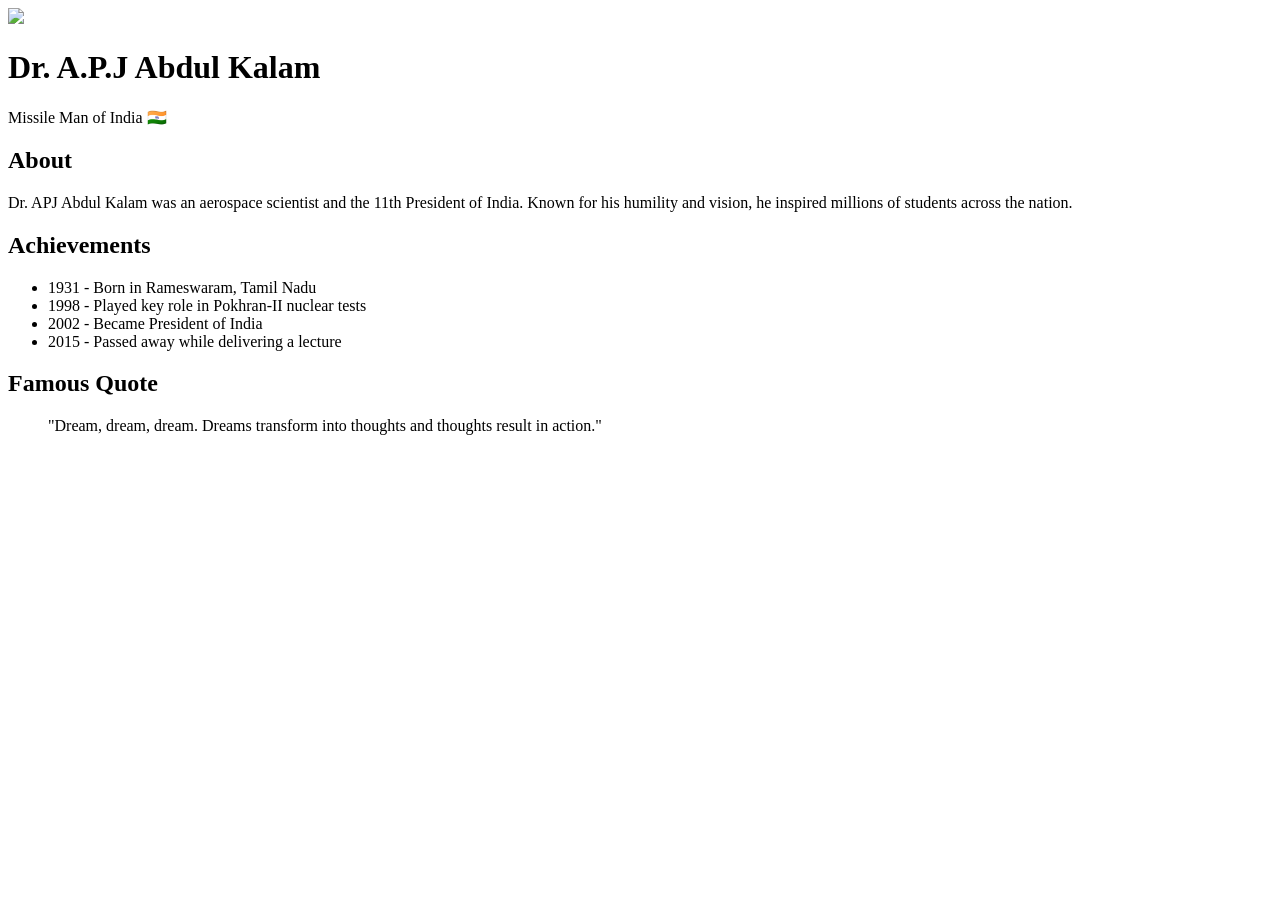
==== Task2_TributePage/index.html @ f4cb4eeb "updated tribute page" ====
<!DOCTYPE html>
<html>
<head>
    <title>Tribute to APJ Abdul Kalam</title>
    <link rel="stylesheet" href="style.css">
</head>
<body>

<div class="container">

    <div class="hero">
        <img src="https://upload.wikimedia.org/wikipedia/commons/9/99/A._P._J._Abdul_Kalam.jpg">
        <h1>Dr. A.P.J Abdul Kalam</h1>
        <p>Missile Man of India 🇮🇳</p>
    </div>

    <div class="section">
        <h2>About</h2>
        <p>
            Dr. APJ Abdul Kalam was an aerospace scientist and the 11th President of India. 
            Known for his humility and vision, he inspired millions of students across the nation.
        </p>
    </div>

    <div class="section">
        <h2>Achievements</h2>
        <ul class="timeline">
            <li>1931 - Born in Rameswaram, Tamil Nadu</li>
            <li>1998 - Played key role in Pokhran-II nuclear tests</li>
            <li>2002 - Became President of India</li>
            <li>2015 - Passed away while delivering a lecture</li>
        </ul>
    </div>

    <div class="section">
        <h2>Famous Quote</h2>
        <blockquote>
            "Dream, dream, dream. Dreams transform into thoughts and thoughts result in action."
        </blockquote>
    </div>

</div>

</body>
</html>
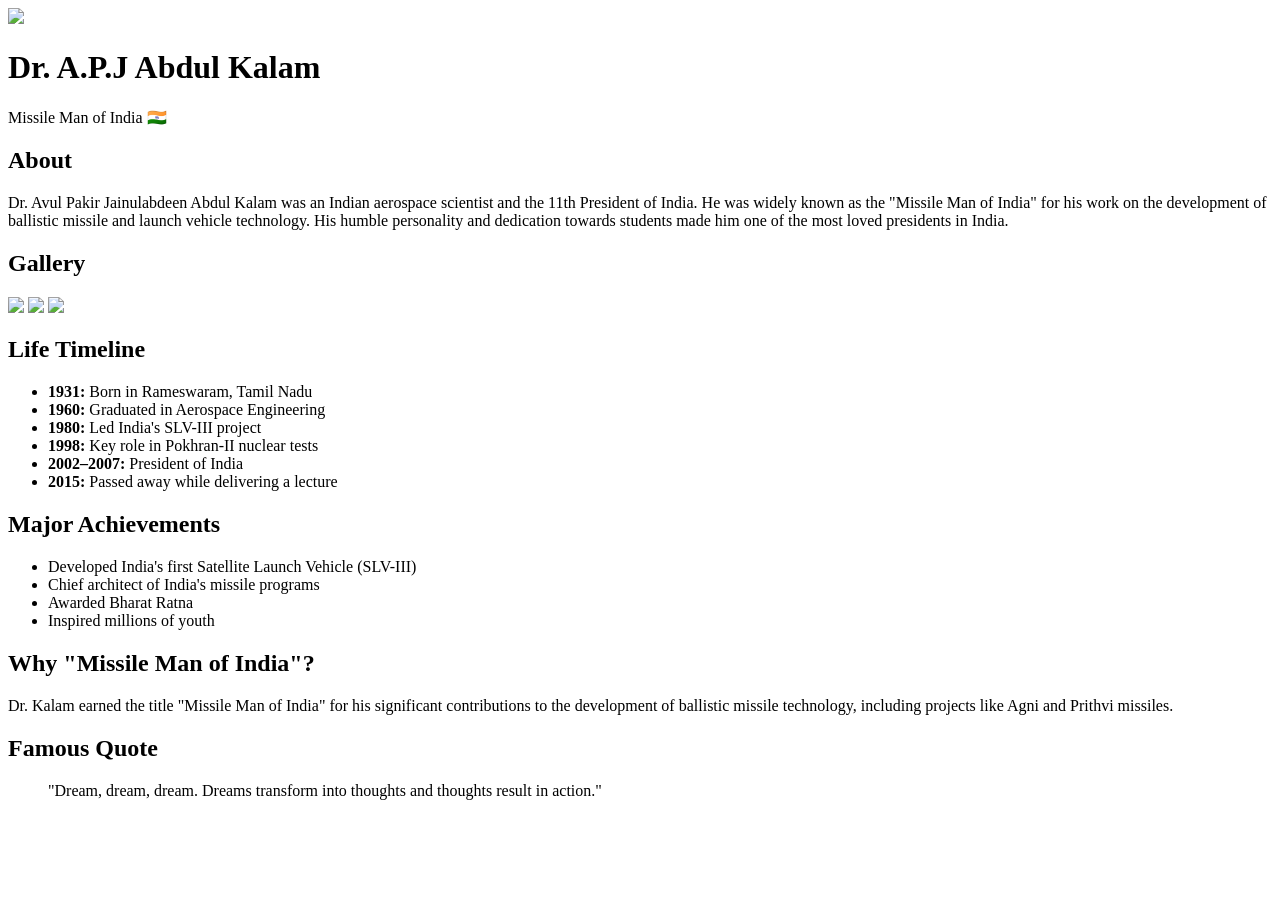
==== commit 7b99bc23: "updated html tribute page" ====
--- a/Task2_TributePage/index.html
+++ b/Task2_TributePage/index.html
@@ -1,37 +1,75 @@
 <!DOCTYPE html>
 <html>
 <head>
-    <title>Tribute to APJ Abdul Kalam</title>
+    <title>Tribute to Dr. APJ Abdul Kalam</title>
     <link rel="stylesheet" href="style.css">
 </head>
 <body>
 
 <div class="container">
 
+    <!-- HERO SECTION -->
     <div class="hero">
         <img src="https://upload.wikimedia.org/wikipedia/commons/9/99/A._P._J._Abdul_Kalam.jpg">
         <h1>Dr. A.P.J Abdul Kalam</h1>
         <p>Missile Man of India 🇮🇳</p>
     </div>
 
+    <!-- ABOUT -->
     <div class="section">
         <h2>About</h2>
         <p>
-            Dr. APJ Abdul Kalam was an aerospace scientist and the 11th President of India. 
-            Known for his humility and vision, he inspired millions of students across the nation.
+            Dr. Avul Pakir Jainulabdeen Abdul Kalam was an Indian aerospace scientist and the 11th President of India.
+            He was widely known as the "Missile Man of India" for his work on the development of ballistic missile and
+            launch vehicle technology. His humble personality and dedication towards students made him one of the most
+            loved presidents in India.
         </p>
     </div>
 
+    <!-- IMAGE GALLERY -->
     <div class="section">
-        <h2>Achievements</h2>
+        <h2>Gallery</h2>
+        <div class="gallery">
+            <img src="https://upload.wikimedia.org/wikipedia/commons/5/55/APJ_Abdul_Kalam_2008.jpg">
+            <img src="https://upload.wikimedia.org/wikipedia/commons/0/02/President_Kalam_in_2003.jpg">
+            <img src="https://upload.wikimedia.org/wikipedia/commons/3/3f/APJ_Abdul_Kalam_2011.jpg">
+        </div>
+    </div>
+
+    <!-- TIMELINE -->
+    <div class="section">
+        <h2>Life Timeline</h2>
         <ul class="timeline">
-            <li>1931 - Born in Rameswaram, Tamil Nadu</li>
-            <li>1998 - Played key role in Pokhran-II nuclear tests</li>
-            <li>2002 - Became President of India</li>
-            <li>2015 - Passed away while delivering a lecture</li>
+            <li><strong>1931:</strong> Born in Rameswaram, Tamil Nadu</li>
+            <li><strong>1960:</strong> Graduated in Aerospace Engineering</li>
+            <li><strong>1980:</strong> Led India's SLV-III project</li>
+            <li><strong>1998:</strong> Key role in Pokhran-II nuclear tests</li>
+            <li><strong>2002–2007:</strong> President of India</li>
+            <li><strong>2015:</strong> Passed away while delivering a lecture</li>
         </ul>
     </div>
 
+    <!-- ACHIEVEMENTS -->
+    <div class="section">
+        <h2>Major Achievements</h2>
+        <ul>
+            <li>Developed India's first Satellite Launch Vehicle (SLV-III)</li>
+            <li>Chief architect of India's missile programs</li>
+            <li>Awarded Bharat Ratna</li>
+            <li>Inspired millions of youth</li>
+        </ul>
+    </div>
+
+    <!-- MISSILE MAN SECTION -->
+    <div class="section highlight">
+        <h2>Why "Missile Man of India"?</h2>
+        <p>
+            Dr. Kalam earned the title "Missile Man of India" for his significant contributions to the development of
+            ballistic missile technology, including projects like Agni and Prithvi missiles.
+        </p>
+    </div>
+
+    <!-- QUOTE -->
     <div class="section">
         <h2>Famous Quote</h2>
         <blockquote>
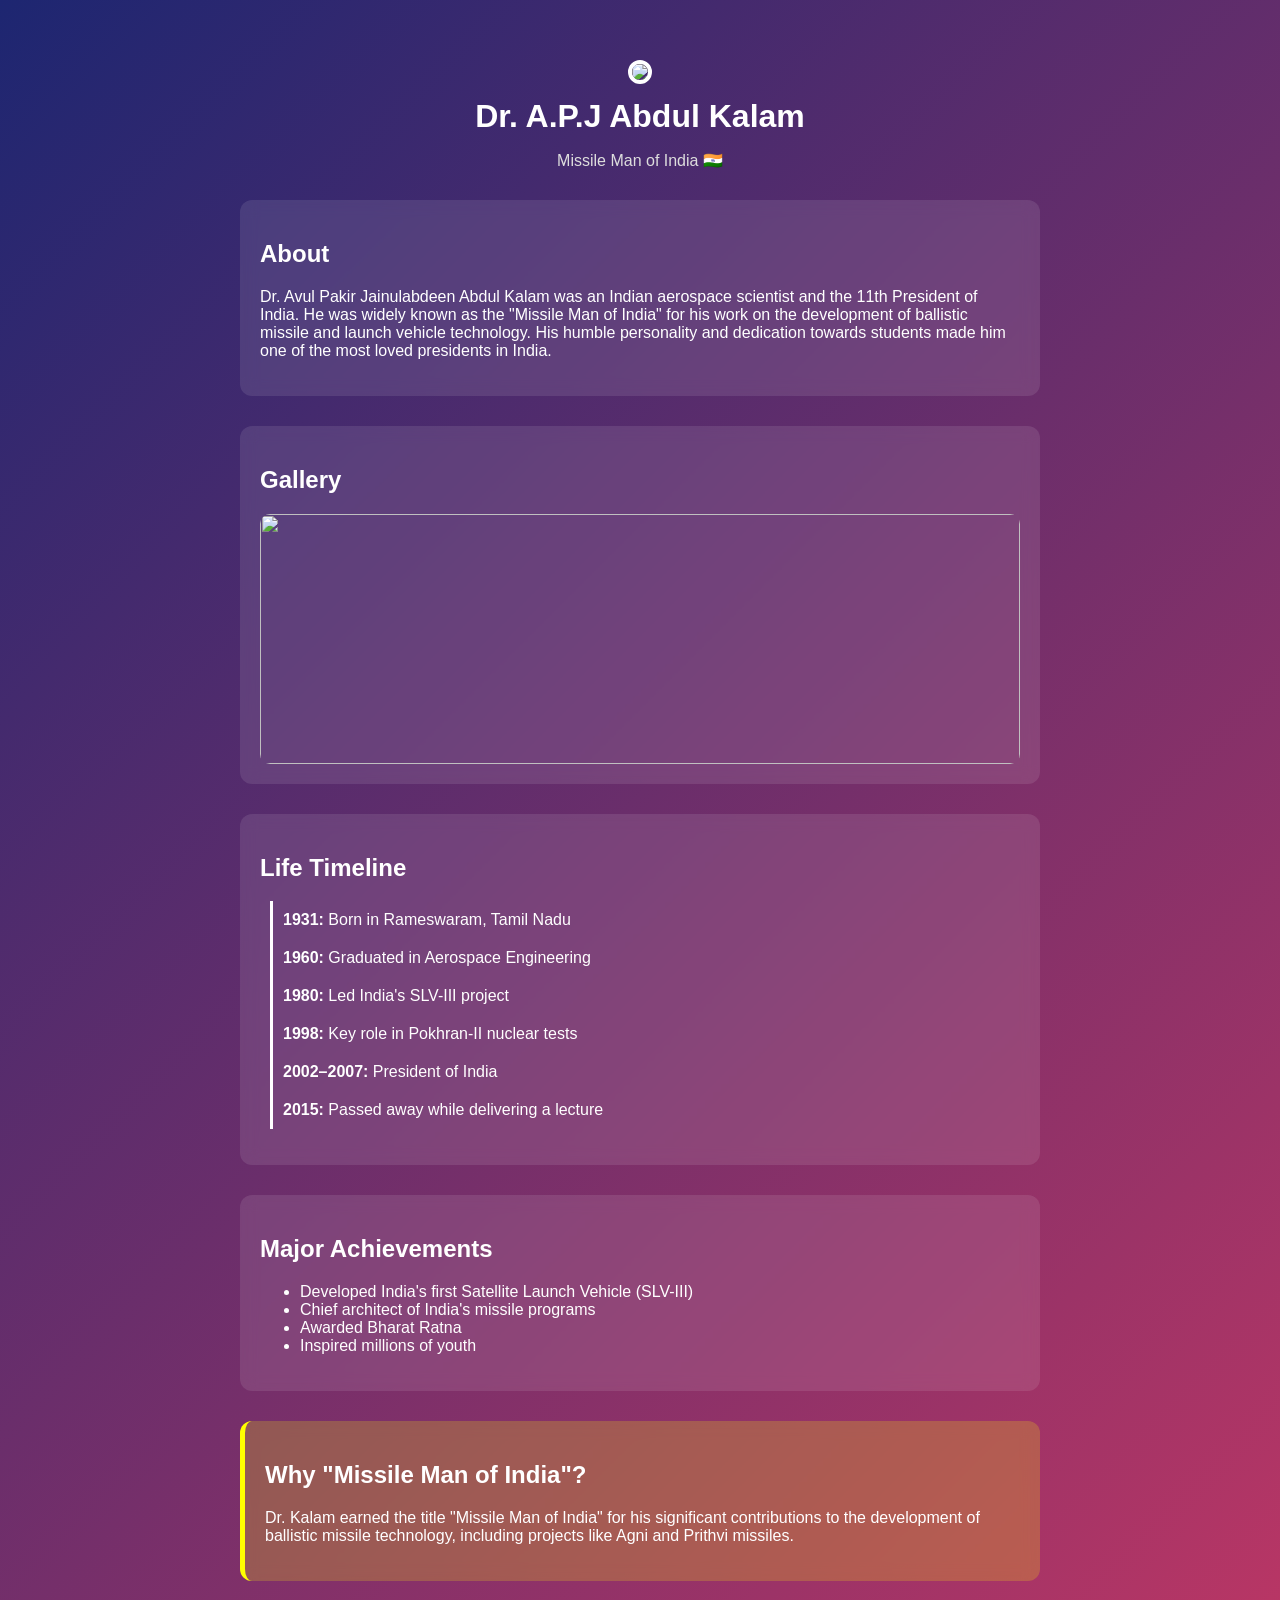
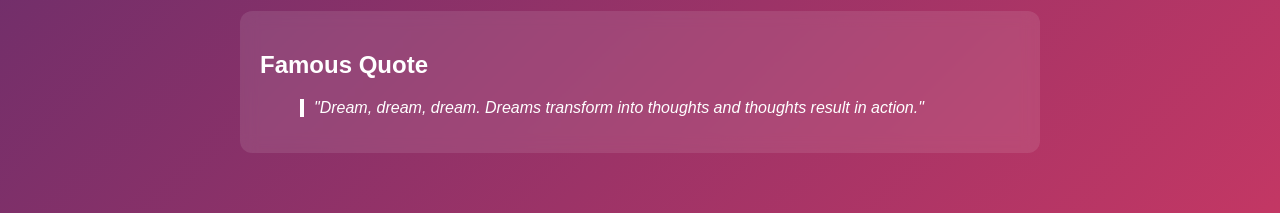
==== commit 47ad998c: "Image slide show added" ====
--- a/Task2_TributePage/index.html
+++ b/Task2_TributePage/index.html
@@ -26,15 +26,18 @@
         </p>
     </div>
 
-    <!-- IMAGE GALLERY -->
     <div class="section">
-        <h2>Gallery</h2>
-        <div class="gallery">
-            <img src="https://upload.wikimedia.org/wikipedia/commons/5/55/APJ_Abdul_Kalam_2008.jpg">
-            <img src="https://upload.wikimedia.org/wikipedia/commons/0/02/President_Kalam_in_2003.jpg">
-            <img src="https://upload.wikimedia.org/wikipedia/commons/3/3f/APJ_Abdul_Kalam_2011.jpg">
-        </div>
+    <h2>Gallery</h2>
+
+    <div class="slider">
+        <img class="slide active" src="APJ kalams img1.jpg">
+        <img class="slide" src="APJ kalams img2.jpg">
+        <img class="slide" src="APJ kalams img3.jpg">
+        <img class="slide" src="APJ kalams img4.jpg">
+        <img class="slide" src="APJ kalams img5.jpg">
     </div>
+
+</div>
 
     <!-- TIMELINE -->
     <div class="section">
@@ -78,6 +81,6 @@
     </div>
 
 </div>
-
+<script src="script.js"></script>
 </body>
 </html>
--- a/Task2_TributePage/style.css
+++ b/Task2_TributePage/style.css
@@ -0,0 +1,99 @@
+body {
+    margin: 0;
+    font-family: 'Segoe UI', sans-serif;
+    background: linear-gradient(135deg, #1d2671, #c33764);
+    color: white;
+}
+
+.container {
+    max-width: 800px;
+    margin: 40px auto;
+    padding: 20px;
+}
+
+.hero {
+    text-align: center;
+    animation: fadeIn 1s ease-in-out;
+}
+
+.hero img {
+    width: 180px;
+    
+    border-radius: 50%;
+    border: 4px solid white;
+}
+
+.hero h1 {
+    margin: 10px 0 5px;
+}
+
+.hero p {
+    color: #ddd;
+}
+
+.section {
+    margin-top: 30px;
+    background: rgba(255,255,255,0.1);
+    padding: 20px;
+    border-radius: 12px;
+    backdrop-filter: blur(8px);
+}
+
+.timeline {
+    list-style: none;
+    padding: 0;
+}
+
+.timeline li {
+    padding: 10px;
+    border-left: 3px solid #fff;
+    margin-left: 10px;
+}
+
+blockquote {
+    font-style: italic;
+    border-left: 4px solid white;
+    padding-left: 10px;
+}
+
+@keyframes fadeIn {
+    from {opacity: 0; transform: translateY(20px);}
+    to {opacity: 1; transform: translateY(0);}
+    
+}
+.gallery {
+    display: flex;
+    gap: 10px;
+    flex-wrap: wrap;
+    justify-content: center;
+}
+
+.gallery img {
+    width: 30%;
+    border-radius: 10px;
+}
+
+.highlight {
+    background: rgba(255, 255, 0, 0.2);
+    border-left: 5px solid yellow;
+}
+.slider {
+    position: relative;
+    width: 100%;
+    height: 250px;
+    overflow: hidden;
+    border-radius: 10px;
+}
+
+.slide {
+    position: absolute;
+    width: 100%;
+    height: 100%;
+    object-fit: cover;
+    opacity: 0;
+    transition: opacity 1s ease;
+}
+
+.slide.active {
+    opacity: 1;
+}
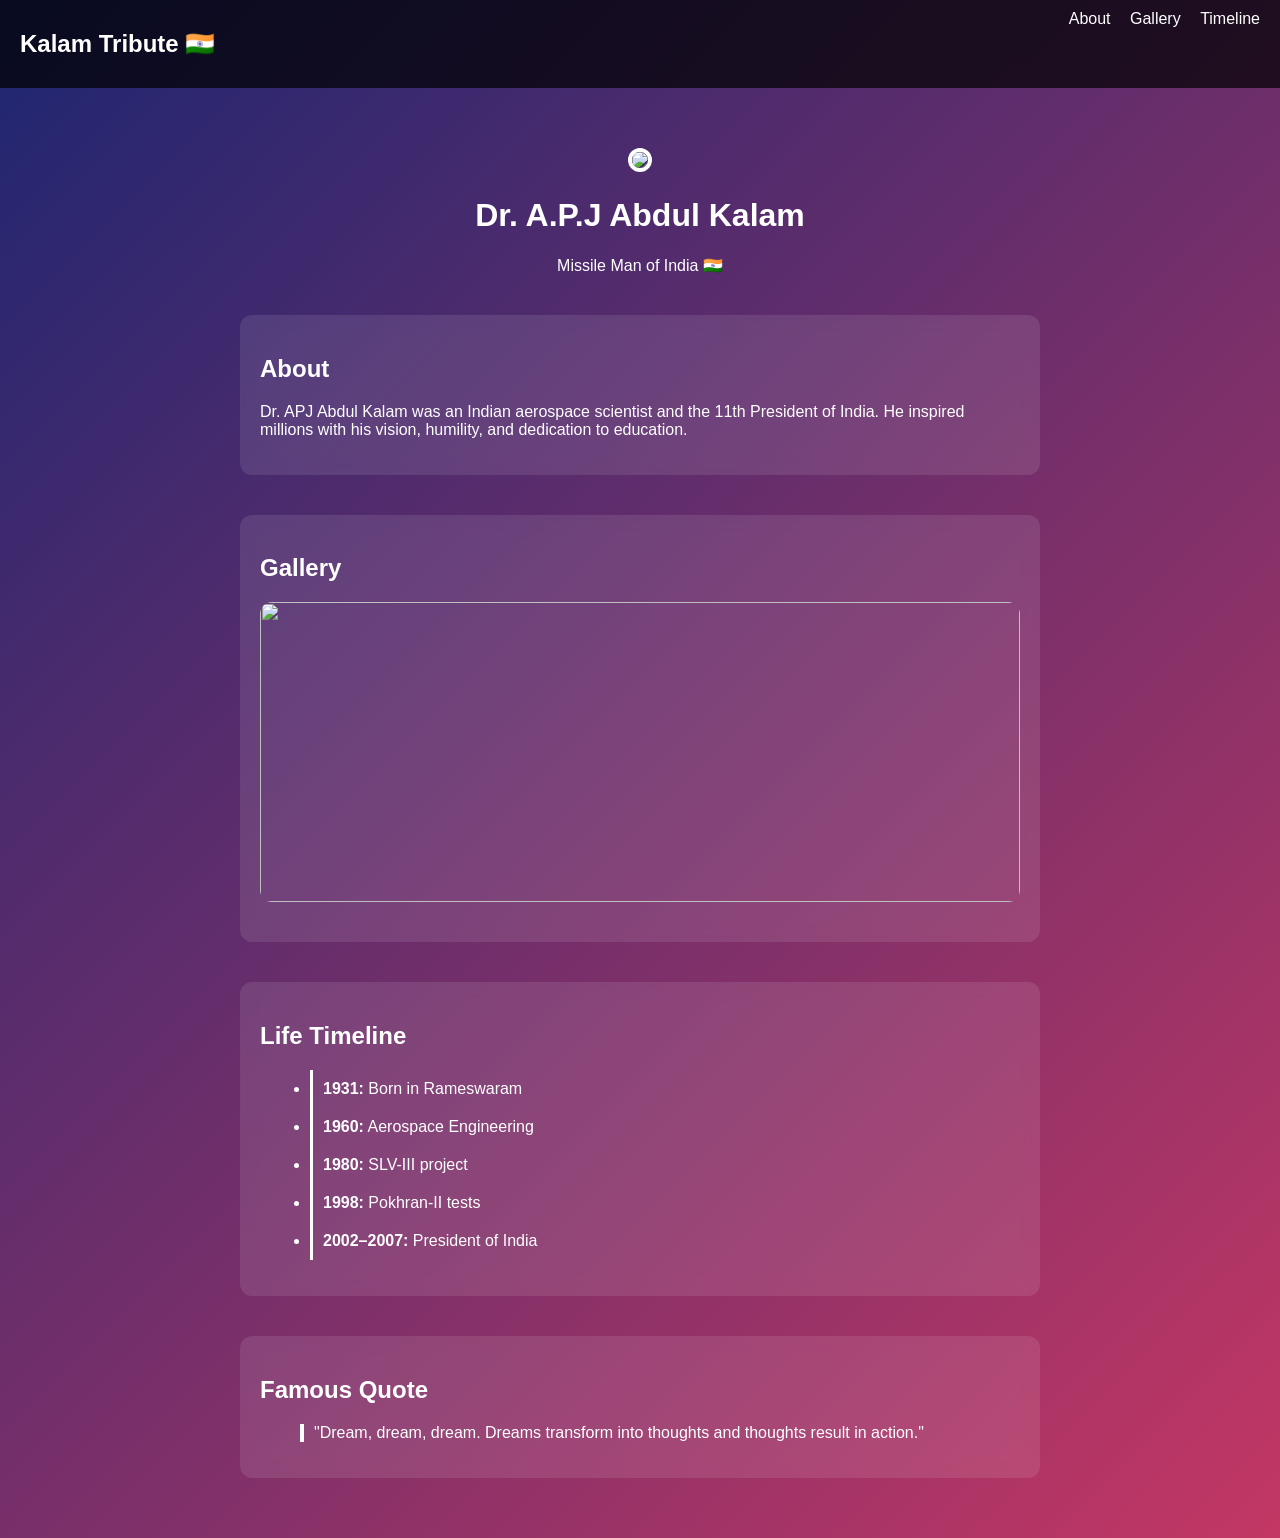
==== commit 43d5ff8d: "Images sliding fix" ====
--- a/Task2_TributePage/index.html
+++ b/Task2_TributePage/index.html
@@ -1,75 +1,62 @@
 <!DOCTYPE html>
 <html>
 <head>
-    <title>Tribute to Dr. APJ Abdul Kalam</title>
+    <title>Tribute to APJ Abdul Kalam</title>
     <link rel="stylesheet" href="style.css">
 </head>
 <body>
 
+<!-- NAVBAR -->
+<nav class="navbar">
+    <h2>Kalam Tribute 🇮🇳</h2>
+    <div>
+        <a href="#about">About</a>
+        <a href="#gallery">Gallery</a>
+        <a href="#timeline">Timeline</a>
+    </div>
+</nav>
+
 <div class="container">
 
-    <!-- HERO SECTION -->
+    <!-- HERO -->
     <div class="hero">
-        <img src="https://upload.wikimedia.org/wikipedia/commons/9/99/A._P._J._Abdul_Kalam.jpg">
+        <img src="img/kalam1.jpg">
         <h1>Dr. A.P.J Abdul Kalam</h1>
         <p>Missile Man of India 🇮🇳</p>
     </div>
 
     <!-- ABOUT -->
-    <div class="section">
+    <div class="section" id="about">
         <h2>About</h2>
         <p>
-            Dr. Avul Pakir Jainulabdeen Abdul Kalam was an Indian aerospace scientist and the 11th President of India.
-            He was widely known as the "Missile Man of India" for his work on the development of ballistic missile and
-            launch vehicle technology. His humble personality and dedication towards students made him one of the most
-            loved presidents in India.
+            Dr. APJ Abdul Kalam was an Indian aerospace scientist and the 11th President of India.
+            He inspired millions with his vision, humility, and dedication to education.
         </p>
     </div>
 
-    <div class="section">
-    <h2>Gallery</h2>
+    <!-- GALLERY SLIDER -->
+    <div class="section" id="gallery">
+        <h2>Gallery</h2>
 
-    <div class="slider">
-        <img class="slide active" src="APJ kalams img1.jpg">
-        <img class="slide" src="APJ kalams img2.jpg">
-        <img class="slide" src="APJ kalams img3.jpg">
-        <img class="slide" src="APJ kalams img4.jpg">
-        <img class="slide" src="APJ kalams img5.jpg">
+        <div class="slider">
+            <img class="slide active" src="img/kalam1.jpg">
+            <img class="slide" src="img/kalam2.jpg">
+            <img class="slide" src="img/kalam3.jpg">
+            <img class="slide" src="img/kalam4.jpg">
+            <img class="slide" src="img/kalam5.jpg">
+        </div>
     </div>
 
-</div>
-
     <!-- TIMELINE -->
-    <div class="section">
+    <div class="section" id="timeline">
         <h2>Life Timeline</h2>
         <ul class="timeline">
-            <li><strong>1931:</strong> Born in Rameswaram, Tamil Nadu</li>
-            <li><strong>1960:</strong> Graduated in Aerospace Engineering</li>
-            <li><strong>1980:</strong> Led India's SLV-III project</li>
-            <li><strong>1998:</strong> Key role in Pokhran-II nuclear tests</li>
+            <li><strong>1931:</strong> Born in Rameswaram</li>
+            <li><strong>1960:</strong> Aerospace Engineering</li>
+            <li><strong>1980:</strong> SLV-III project</li>
+            <li><strong>1998:</strong> Pokhran-II tests</li>
             <li><strong>2002–2007:</strong> President of India</li>
-            <li><strong>2015:</strong> Passed away while delivering a lecture</li>
         </ul>
-    </div>
-
-    <!-- ACHIEVEMENTS -->
-    <div class="section">
-        <h2>Major Achievements</h2>
-        <ul>
-            <li>Developed India's first Satellite Launch Vehicle (SLV-III)</li>
-            <li>Chief architect of India's missile programs</li>
-            <li>Awarded Bharat Ratna</li>
-            <li>Inspired millions of youth</li>
-        </ul>
-    </div>
-
-    <!-- MISSILE MAN SECTION -->
-    <div class="section highlight">
-        <h2>Why "Missile Man of India"?</h2>
-        <p>
-            Dr. Kalam earned the title "Missile Man of India" for his significant contributions to the development of
-            ballistic missile technology, including projects like Agni and Prithvi missiles.
-        </p>
     </div>
 
     <!-- QUOTE -->
@@ -81,6 +68,8 @@
     </div>
 
 </div>
+
 <script src="script.js"></script>
+
 </body>
 </html>
--- a/Task2_TributePage/style.css
+++ b/Task2_TributePage/style.css
@@ -3,14 +3,38 @@
     font-family: 'Segoe UI', sans-serif;
     background: linear-gradient(135deg, #1d2671, #c33764);
     color: white;
+    scroll-behavior: smooth;
 }
 
+/* NAVBAR */
+.navbar {
+    position: sticky;
+    top: 0;
+    background: rgba(0,0,0,0.7);
+    padding: 10px 20px;
+    display: flex;
+    justify-content: space-between;
+    z-index: 1000;
+}
+
+.navbar a {
+    color: white;
+    margin-left: 15px;
+    text-decoration: none;
+}
+
+.navbar a:hover {
+    text-decoration: underline;
+}
+
+/* CONTAINER */
 .container {
     max-width: 800px;
     margin: 40px auto;
     padding: 20px;
 }
 
+/* HERO */
 .hero {
     text-align: center;
     animation: fadeIn 1s ease-in-out;
@@ -18,71 +42,37 @@
 
 .hero img {
     width: 180px;
-    
     border-radius: 50%;
     border: 4px solid white;
 }
 
-.hero h1 {
-    margin: 10px 0 5px;
+/* SECTIONS */
+.section {
+    position: relative;
+    margin-top: 40px;
+    padding: 20px;
+    background: rgba(255,255,255,0.1);
+    border-radius: 12px;
+    backdrop-filter: blur(8px);
+    opacity: 0;
+    transform: translateY(30px);
+    transition: 0.6s;
 }
 
-.hero p {
-    color: #ddd;
+.section.show {
+    opacity: 1;
+    transform: translateY(0);
 }
 
-.section {
-    margin-top: 30px;
-    background: rgba(255,255,255,0.1);
-    padding: 20px;
-    border-radius: 12px;
-    backdrop-filter: blur(8px);
-}
-
-.timeline {
-    list-style: none;
-    padding: 0;
-}
-
-.timeline li {
-    padding: 10px;
-    border-left: 3px solid #fff;
-    margin-left: 10px;
-}
-
-blockquote {
-    font-style: italic;
-    border-left: 4px solid white;
-    padding-left: 10px;
-}
-
-@keyframes fadeIn {
-    from {opacity: 0; transform: translateY(20px);}
-    to {opacity: 1; transform: translateY(0);}
-    
-}
-.gallery {
-    display: flex;
-    gap: 10px;
-    flex-wrap: wrap;
-    justify-content: center;
-}
-
-.gallery img {
-    width: 30%;
-    border-radius: 10px;
-}
-
-.highlight {
-    background: rgba(255, 255, 0, 0.2);
-    border-left: 5px solid yellow;
-}
+/* SLIDER */
 .slider {
     position: relative;
     width: 100%;
-    height: 250px;
+    height: 300px;
     overflow: hidden;
-    border-radius: 10px;
+    border-radius: 12px;
+    margin-top: 10px;
+    margin-bottom: 20px;
 }
 
 .slide {
@@ -91,9 +81,28 @@
     height: 100%;
     object-fit: cover;
     opacity: 0;
-    transition: opacity 1s ease;
+    transition: opacity 1s ease-in-out;
 }
 
 .slide.active {
     opacity: 1;
+}
+
+/* TIMELINE */
+.timeline li {
+    padding: 10px;
+    border-left: 3px solid #fff;
+    margin-left: 10px;
+}
+
+/* QUOTE */
+blockquote {
+    border-left: 4px solid white;
+    padding-left: 10px;
+}
+
+/* ANIMATION */
+@keyframes fadeIn {
+    from {opacity: 0; transform: translateY(20px);}
+    to {opacity: 1; transform: translateY(0);}
 }
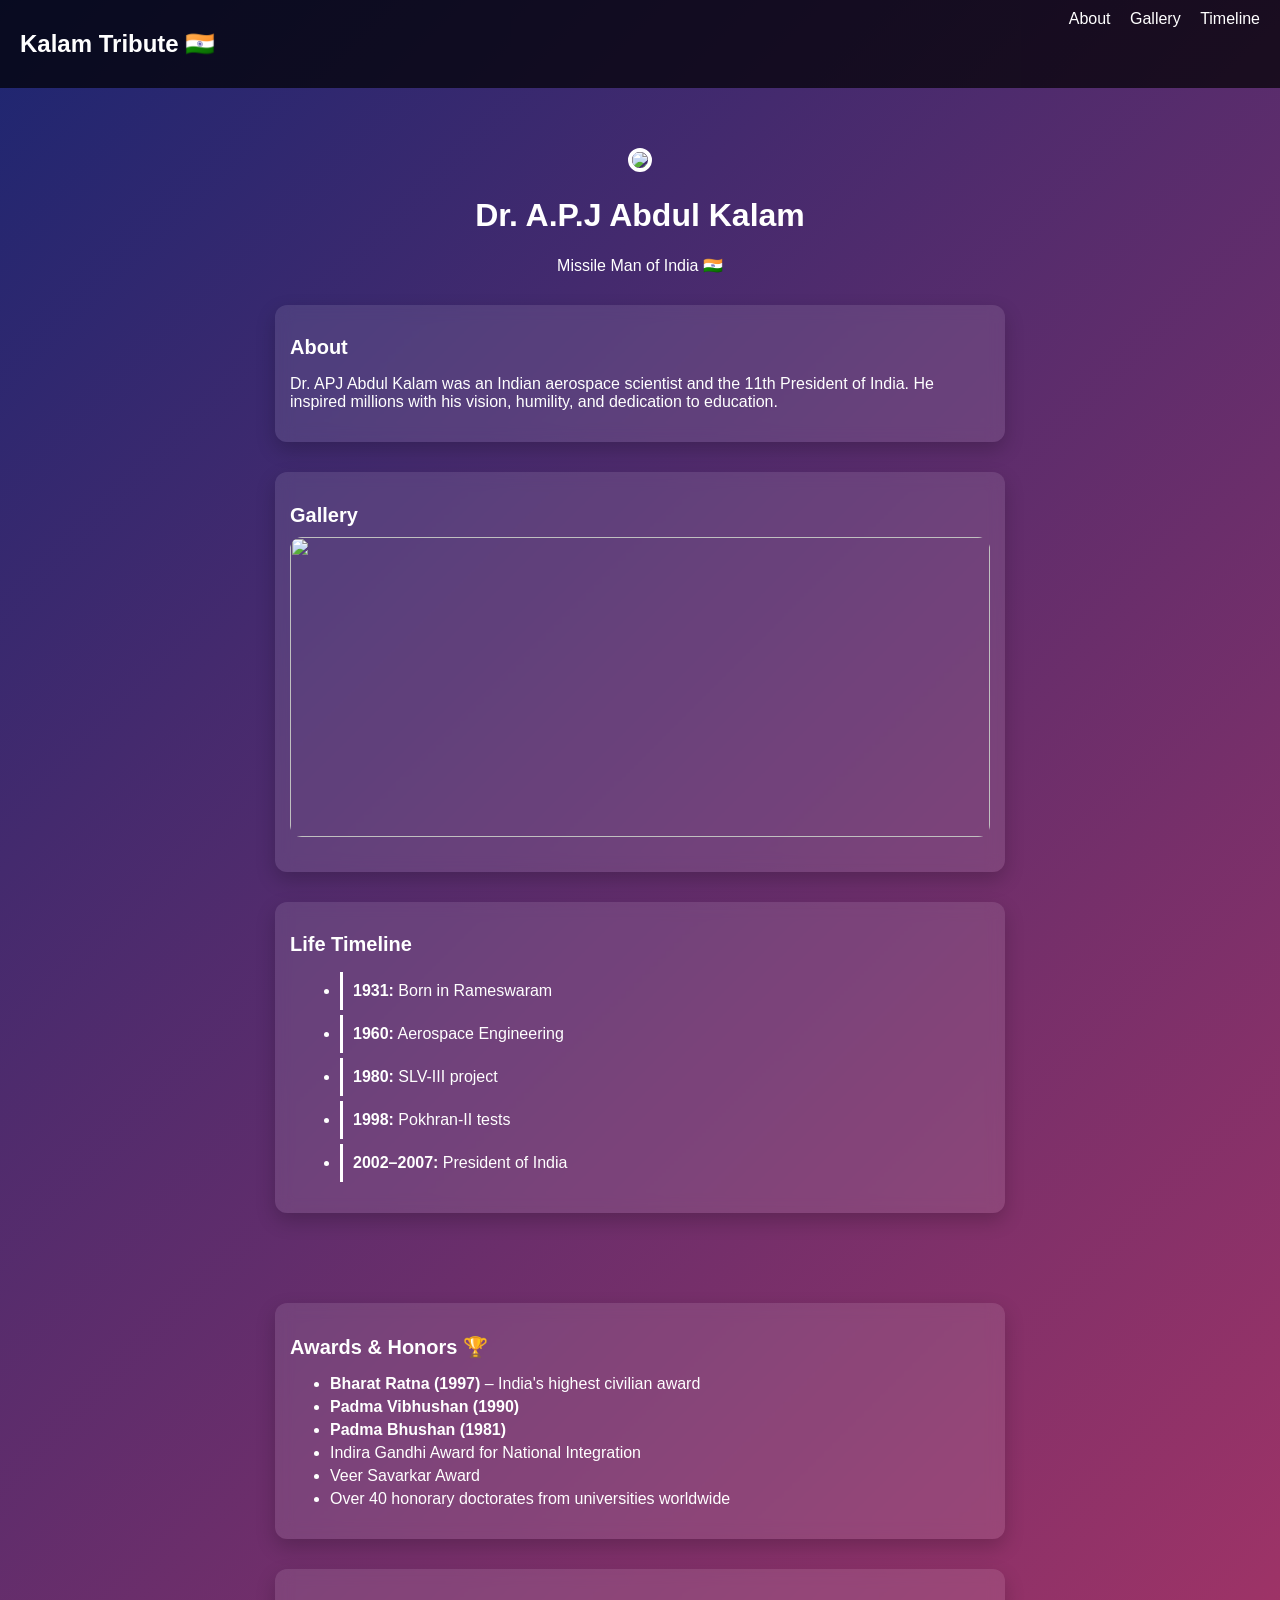
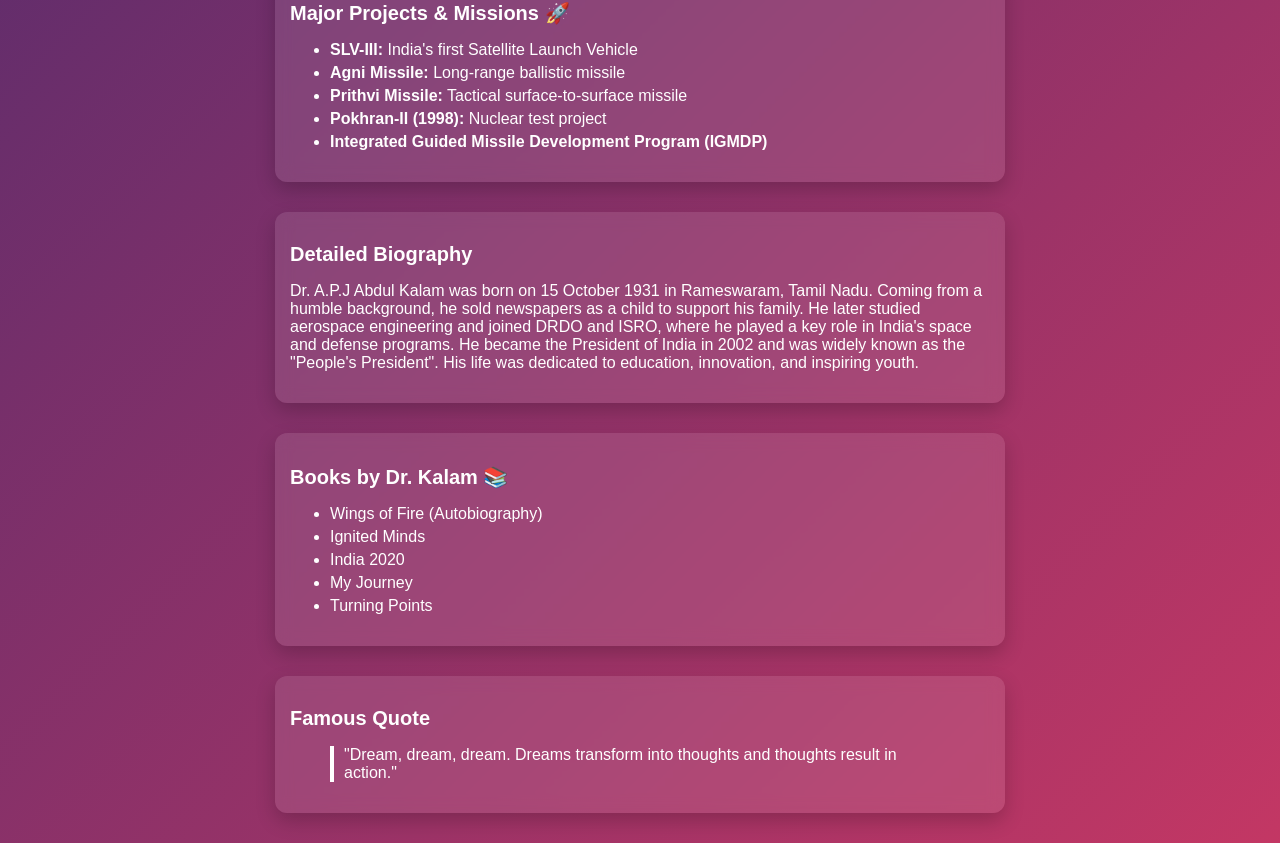
==== commit 245d6780: "added detailed content: awards, projects, books" ====
--- a/Task2_TributePage/index.html
+++ b/Task2_TributePage/index.html
@@ -59,16 +59,57 @@
         </ul>
     </div>
 
-    <!-- QUOTE -->
+</div>
+<div class="section">
+    <h2>Awards & Honors 🏆</h2>
+    <ul>
+        <li><strong>Bharat Ratna (1997)</strong> – India's highest civilian award</li>
+        <li><strong>Padma Vibhushan (1990)</strong></li>
+        <li><strong>Padma Bhushan (1981)</strong></li>
+        <li>Indira Gandhi Award for National Integration</li>
+        <li>Veer Savarkar Award</li>
+        <li>Over 40 honorary doctorates from universities worldwide</li>
+    </ul>
+</div>
+<div class="section">
+    <h2>Major Projects & Missions 🚀</h2>
+    <ul>
+        <li><strong>SLV-III:</strong> India's first Satellite Launch Vehicle</li>
+        <li><strong>Agni Missile:</strong> Long-range ballistic missile</li>
+        <li><strong>Prithvi Missile:</strong> Tactical surface-to-surface missile</li>
+        <li><strong>Pokhran-II (1998):</strong> Nuclear test project</li>
+        <li><strong>Integrated Guided Missile Development Program (IGMDP)</strong></li>
+    </ul>
+</div>
+<div class="section">
+    <h2>Detailed Biography</h2>
+    <p>
+        Dr. A.P.J Abdul Kalam was born on 15 October 1931 in Rameswaram, Tamil Nadu.
+        Coming from a humble background, he sold newspapers as a child to support his family.
+        He later studied aerospace engineering and joined DRDO and ISRO, where he played a
+        key role in India's space and defense programs.
+
+        He became the President of India in 2002 and was widely known as the "People's President".
+        His life was dedicated to education, innovation, and inspiring youth.
+    </p>
+</div>
+<div class="section">
+    <h2>Books by Dr. Kalam 📚</h2>
+    <ul>
+        <li>Wings of Fire (Autobiography)</li>
+        <li>Ignited Minds</li>
+        <li>India 2020</li>
+        <li>My Journey</li>
+        <li>Turning Points</li>
+    </ul>
+</div>
+<!-- QUOTE -->
     <div class="section">
         <h2>Famous Quote</h2>
         <blockquote>
             "Dream, dream, dream. Dreams transform into thoughts and thoughts result in action."
         </blockquote>
     </div>
-
-</div>
-
 <script src="script.js"></script>
 
 </body>
--- a/Task2_TributePage/style.css
+++ b/Task2_TributePage/style.css
@@ -46,17 +46,15 @@
     border: 4px solid white;
 }
 
-/* SECTIONS */
 .section {
     position: relative;
-    margin-top: 40px;
-    padding: 20px;
+    margin: 30px auto;   /* center horizontally */
+    max-width: 700px;    /* reduce width */
+    padding: 15px;       /* less inner space */
     background: rgba(255,255,255,0.1);
     border-radius: 12px;
     backdrop-filter: blur(8px);
-    opacity: 0;
-    transform: translateY(30px);
-    transition: 0.6s;
+    box-shadow: 0 8px 20px rgba(0,0,0,0.2);
 }
 
 .section.show {
@@ -105,4 +103,11 @@
 @keyframes fadeIn {
     from {opacity: 0; transform: translateY(20px);}
     to {opacity: 1; transform: translateY(0);}
+}
+.section h2 {
+    font-size: 20px;
+    margin-bottom: 10px;
+}
+ul li {
+    margin-bottom: 5px;
 }
